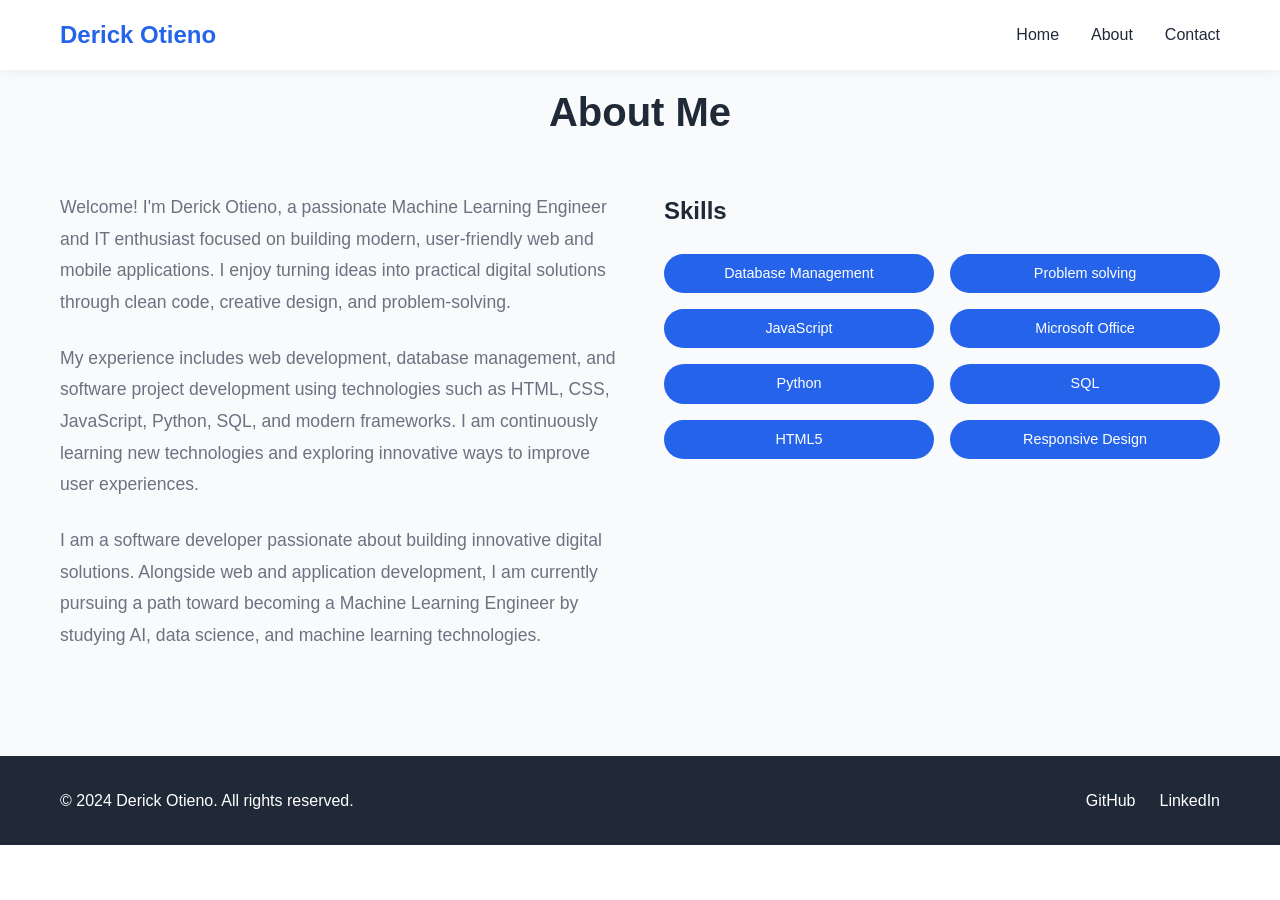
==== portfolio/about.html @ 9bf5881d "Add files via upload" ====
<!DOCTYPE html>
<html lang="en">
<head>
    <meta charset="UTF-8">
    <meta name="viewport" content="width=device-width, initial-scale=1.0">
    <title>About - Derick Otieno Portfolio</title>
    <link rel="stylesheet" href="styles.css">
</head>
<body>
    <!-- Navigation -->
    <nav class="navbar">
        <div class="container">
            <div class="nav-brand">Derick Otieno</div>
            <button class="hamburger" id="hamburger">
                <span></span>
                <span></span>
                <span></span>
            </button>
            <ul class="nav-menu" id="nav-menu">
                <li><a href="index.html">Home</a></li>
                <li><a href="about.html">About</a></li>
                <li><a href="contact.html">Contact</a></li>
            </ul>
        </div>
    </nav>

    <!-- About Section -->
    <section id="about" class="about">
        <div class="container">
            <h2>About Me</h2>
            <div class="about-content">
                <div class="about-text">
                    <p>Welcome! I'm Derick Otieno, a passionate Machine Learning Engineer and IT enthusiast focused on building modern, user-friendly web and mobile applications. I enjoy turning ideas into practical digital solutions through clean code, creative design, and problem-solving.</p>
                    <p>My experience includes web development, database management, and software project development using technologies such as HTML, CSS, JavaScript, Python, SQL, and modern frameworks. I am continuously learning new technologies and exploring innovative ways to improve user experiences.</p>
                    <p>I am a software developer passionate about building innovative digital solutions. Alongside web and application development, I am currently pursuing a path toward becoming a Machine Learning Engineer by studying AI, data science, and machine learning technologies.</p>
                </div>
                <div class="skills">
                    <h3>Skills</h3>
                    <div class="skills-grid">
                        <span class="skill-tag">Database Management</span>
                        <span class="skill-tag">Problem solving</span>
                        <span class="skill-tag">JavaScript</span>
                        <span class="skill-tag">Microsoft Office</span>
                        <span class="skill-tag">Python</span>
                        <span class="skill-tag">SQL</span>
                        <span class="skill-tag">HTML5</span>
                        <span class="skill-tag">Responsive Design</span>
                    </div>
                </div>
            </div>
        </div>
    </section>

    <!-- Footer -->
    <footer class="footer">
        <div class="container">
            <div class="footer-content">
                <p>&copy; 2024 Derick Otieno. All rights reserved.</p>

                <div class="social-links">
                    <a href="https://github.com/Derickdreko" target="_blank" title="GitHub">
                        GitHub
                    </a>

                    <a href="https://www.linkedin.com/in/derick-otieno-355579390?utm_source=share_via&utm_content=profile&utm_medium=member_android" target="_blank" title="LinkedIn">
                        LinkedIn
                    </a>
                </div>
            </div>
        </div>
    </footer>

    <script>
        // Hamburger menu toggle
        const hamburger = document.getElementById('hamburger');
        const navMenu = document.getElementById('nav-menu');

        hamburger.addEventListener('click', () => {
            navMenu.classList.toggle('active');
            hamburger.classList.toggle('active');
        });

        // Close menu when a link is clicked
        const navLinks = navMenu.querySelectorAll('a');
        navLinks.forEach(link => {
            link.addEventListener('click', () => {
                navMenu.classList.remove('active');
                hamburger.classList.remove('active');
            });
        });
    </script>
</body>
</html>
---- portfolio/styles.css ----
* {
    margin: 0;
    padding: 0;
    box-sizing: border-box;
}

:root {
    --primary-color: #2563eb;
    --secondary-color: #1e40af;
    --text-color: #1f2937;
    --text-light: #6b7280;
    --bg-light: #f9fafb;
    --bg-white: #ffffff;
    --border-color: #e5e7eb;
    --shadow: 0 10px 30px rgba(0, 0, 0, 0.1);
}

html {
    scroll-behavior: smooth;
}

body {
    font-family: 'Segoe UI', Tahoma, Geneva, Verdana, sans-serif;
    line-height: 1.6;
    color: var(--text-color);
    background-color: var(--bg-white);
}

.container {
    max-width: 1200px;
    margin: 0 auto;
    padding: 0 20px;
}

/* Navigation */
.navbar {
    position: fixed;
    top: 0;
    width: 100%;
    background-color: var(--bg-white);
    box-shadow: 0 2px 10px rgba(0, 0, 0, 0.05);
    z-index: 1000;
}

.navbar .container {
    display: flex;
    justify-content: space-between;
    align-items: center;
    padding: 1rem 20px;
}

.nav-brand {
    font-size: 1.5rem;
    font-weight: 700;
    color: var(--primary-color);
}

.nav-menu {
    display: flex;
    list-style: none;
    gap: 2rem;
}

.nav-menu a {
    text-decoration: none;
    color: var(--text-color);
    font-weight: 500;
    transition: color 0.3s ease;
}

.nav-menu a:hover {
    color: var(--primary-color);
}

/* Hamburger Menu */
.hamburger {
    display: none;
    flex-direction: column;
    cursor: pointer;
    border: none;
    background: none;
    padding: 0;
}

.hamburger span {
    width: 25px;
    height: 3px;
    background-color: var(--text-color);
    margin: 5px 0;
    transition: 0.3s;
    border-radius: 2px;
}

.hamburger.active span:nth-child(1) {
    transform: rotate(-45deg) translate(-8px, 8px);
}

.hamburger.active span:nth-child(2) {
    opacity: 0;
}

.hamburger.active span:nth-child(3) {
    transform: rotate(45deg) translate(-8px, -8px);
}

/* Hero Section */
.hero {
    background: linear-gradient(135deg, #667eea 0%, #764ba2 100%);
    color: white;
    padding: 150px 20px 100px;
    margin-top: 60px;
}

.hero-container {
    display: grid;
    grid-template-columns: 1fr 1fr;
    gap: 3rem;
    align-items: center;
}

.hero-content {
    text-align: left;
}

.hero-content h1 {
    font-size: 3.5rem;
    margin-bottom: 1rem;
    font-weight: 800;
}

.hero-content .subtitle {
    font-size: 1.5rem;
    margin-bottom: 1rem;
    opacity: 0.9;
}

.hero-description {
    font-size: 1.1rem;
    margin-bottom: 2rem;
    opacity: 0.85;
}

.hero-image {
    display: flex;
    justify-content: center;
    align-items: center;
}

.hero-image img {
    width: 100%;
    max-width: 400px;
    height: auto;
    border-radius: 15px;
    box-shadow: 0 20px 50px rgba(0, 0, 0, 0.3);
}

/* Buttons */
.btn {
    display: inline-block;
    padding: 12px 30px;
    border: none;
    border-radius: 5px;
    text-decoration: none;
    font-weight: 600;
    cursor: pointer;
    transition: all 0.3s ease;
    font-size: 1rem;
}

.btn-primary {
    background-color: var(--primary-color);
    color: white;
}

.btn-primary:hover {
    background-color: var(--secondary-color);
    transform: translateY(-2px);
    box-shadow: var(--shadow);
}

.btn-secondary {
    background-color: transparent;
    color: var(--primary-color);
    border: 2px solid var(--primary-color);
}

.btn-secondary:hover {
    background-color: var(--primary-color);
    color: white;
    transform: translateY(-2px);
}

/* About Section */
.about {
    padding: 80px 20px;
    background-color: var(--bg-light);
}

.about h2 {
    font-size: 2.5rem;
    margin-bottom: 3rem;
    text-align: center;
}

.about-content {
    display: grid;
    grid-template-columns: 1fr 1fr;
    gap: 3rem;
    align-items: start;
}

.about-text p {
    font-size: 1.1rem;
    color: var(--text-light);
    margin-bottom: 1.5rem;
    line-height: 1.8;
}

.skills h3 {
    font-size: 1.5rem;
    margin-bottom: 1.5rem;
}

.skills-grid {
    display: grid;
    grid-template-columns: repeat(2, 1fr);
    gap: 1rem;
}

.skill-tag {
    background-color: var(--primary-color);
    color: white;
    padding: 0.5rem 1rem;
    border-radius: 20px;
    font-size: 0.9rem;
    font-weight: 500;
    text-align: center;
}
.contact {
    font-size: 2.5rem;
    margin-bottom: 3rem;
    text-align: center;
}
.contact-subtitle {
    font-size: 1.25rem;
    margin-bottom: 2rem;
    color: var(--text-light);
}
.contact-info {
    display: flex;
    justify-content: center;
    gap: 50px;
    margin-top: 30px;
    margin-bottom: 30px;
}

.contact-icon {
    width: 70px;
    height: 70px;
    border-radius: 50%;
    background: var(--primary-color);
    display: flex;
    align-items: center;
    justify-content: center;
    text-decoration: none;
    transition: all 0.3s ease;
    overflow: hidden;
}

.contact-icon img {
    width: 100%;
    height: 100%;
    object-fit: cover;
}

.contact-icon:hover {
    transform: translateY(-5px) scale(1.1);
}

.whatsapp-icon {
    background: #25D366;
}
/* Footer */
.footer {
    background-color: var(--text-color);
    color: white;
    padding: 2rem 20px;
    text-align: center;
}

.footer-content {
    display: flex;
    justify-content: space-between;
    align-items: center;
    flex-wrap: wrap;
    gap: 1rem;
}

.social-links {
    display: flex;
    gap: 1.5rem;
}

.social-links a {
    color: white;
    text-decoration: none;
    transition: opacity 0.3s ease;
}

.social-links a:hover {
    opacity: 0.8;
}

/* Responsive Design */
@media (max-width: 768px) {
    .hamburger {
        display: flex;
    }

    .nav-menu {
        position: absolute;
        top: 70px;
        left: 0;
        width: 100%;
        background-color: var(--bg-white);
        flex-direction: column;
        gap: 0;
        list-style: none;
        max-height: 0;
        overflow: hidden;
        transition: max-height 0.3s ease;
        box-shadow: 0 5px 10px rgba(0, 0, 0, 0.05);
    }

    .nav-menu.active {
        max-height: 300px;
    }

    .nav-menu li {
        border-bottom: 1px solid var(--border-color);
    }

    .nav-menu li a {
        display: block;
        padding: 1rem 20px;
    }

    .hero-container {
        grid-template-columns: 1fr;
        gap: 2rem;
    }

    .hero-content {
        text-align: center;
    }

    .hero-content h1 {
        font-size: 2rem;
    }

    .hero-content .subtitle {
        font-size: 1.2rem;
    }

    .hero-image img {
        max-width: 300px;
    }

    .about-content {
        grid-template-columns: 1fr;
    }

    .skills-grid {
        grid-template-columns: 1fr;
    }

    .contact-info {
        gap: 1.5rem;
    }

    .footer-content {
        flex-direction: column;
    }

    .about h2,
    .contact h2 {
        font-size: 2rem;
    }
}

@media (max-width: 480px) {
    .navbar .container {
        flex-direction: row;
        gap: 1rem;
        justify-content: space-between;
    }

    .nav-menu.active {
        max-height: 250px;
    }

    .hero {
        padding: 120px 20px 80px;
    }

    .hero-content h1 {
        font-size: 1.5rem;
    }

    .hero-content .subtitle {
        font-size: 1rem;
    }
}
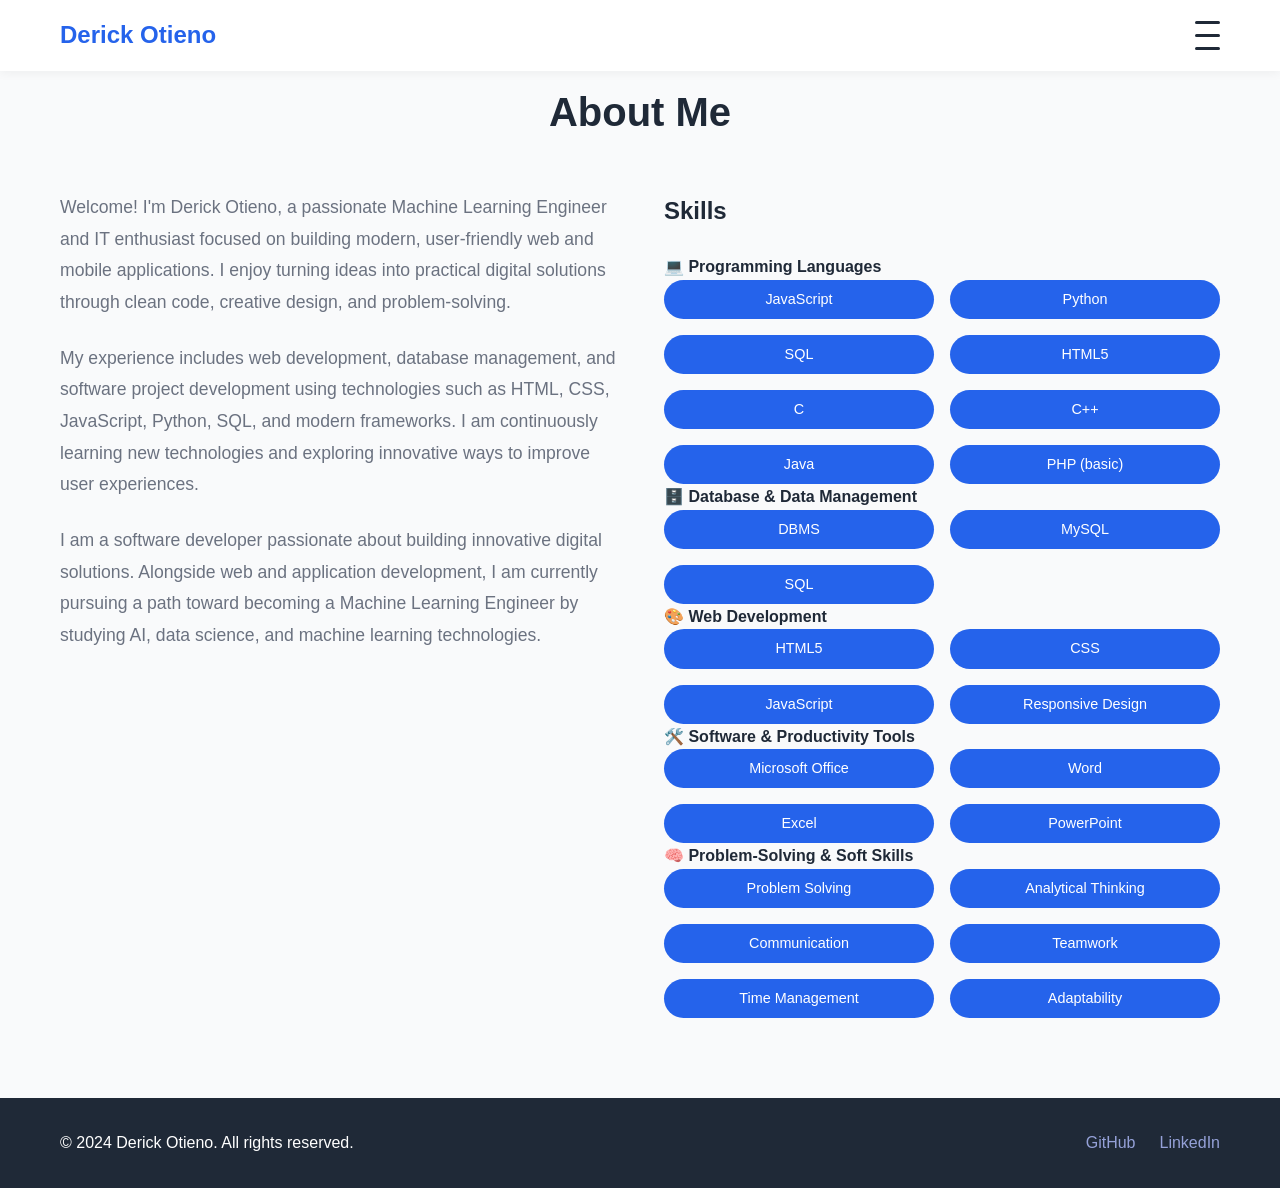
==== commit 82667ff2: "Update about.html" ====
--- a/portfolio/about.html
+++ b/portfolio/about.html
@@ -35,20 +35,62 @@
                     <p>I am a software developer passionate about building innovative digital solutions. Alongside web and application development, I am currently pursuing a path toward becoming a Machine Learning Engineer by studying AI, data science, and machine learning technologies.</p>
                 </div>
                 <div class="skills">
-                    <h3>Skills</h3>
-                    <div class="skills-grid">
-                        <span class="skill-tag">Database Management</span>
-                        <span class="skill-tag">Problem solving</span>
-                        <span class="skill-tag">JavaScript</span>
-                        <span class="skill-tag">Microsoft Office</span>
-                        <span class="skill-tag">Python</span>
-                        <span class="skill-tag">SQL</span>
-                        <span class="skill-tag">HTML5</span>
-                        <span class="skill-tag">Responsive Design</span>
-                    </div>
-                </div>
-            </div>
+    <h3>Skills</h3>
+    <div class="skills-group">
+        <h4>💻 Programming Languages</h4>
+        <div class="skills-grid">
+            <span class="skill-tag">JavaScript</span>
+            <span class="skill-tag">Python</span>
+            <span class="skill-tag">SQL</span>
+            <span class="skill-tag">HTML5</span>
+            <span class="skill-tag">C</span>
+            <span class="skill-tag">C++</span>
+            <span class="skill-tag">Java</span>
+            <span class="skill-tag">PHP (basic)</span>
         </div>
+    </div>
+
+    <div class="skills-group">
+        <h4>🗄️ Database & Data Management</h4>
+        <div class="skills-grid">
+            <span class="skill-tag">DBMS</span>
+            <span class="skill-tag">MySQL</span>
+            <span class="skill-tag">SQL</span>
+        </div>
+    </div>
+
+    <div class="skills-group">
+        <h4>🎨 Web Development</h4>
+        <div class="skills-grid">
+            <span class="skill-tag">HTML5</span>
+            <span class="skill-tag">CSS</span>
+            <span class="skill-tag">JavaScript</span>
+            <span class="skill-tag">Responsive Design</span>
+        </div>
+    </div>
+
+    <div class="skills-group">
+        <h4>🛠️ Software & Productivity Tools</h4>
+        <div class="skills-grid">
+            <span class="skill-tag">Microsoft Office</span>
+            <span class="skill-tag">Word</span>
+            <span class="skill-tag">Excel</span>
+            <span class="skill-tag">PowerPoint</span>
+        </div>
+    </div>
+
+    <div class="skills-group">
+        <h4>🧠 Problem-Solving & Soft Skills</h4>
+        <div class="skills-grid">
+            <span class="skill-tag">Problem Solving</span>
+            <span class="skill-tag">Analytical Thinking</span>
+            <span class="skill-tag">Communication</span>
+            <span class="skill-tag">Teamwork</span>
+            <span class="skill-tag">Time Management</span>
+            <span class="skill-tag">Adaptability</span>
+        </div>
+    </div>
+</div>
     </section>
 
     <!-- Footer -->
--- a/portfolio/styles.css
+++ b/portfolio/styles.css
@@ -47,6 +47,7 @@
     justify-content: space-between;
     align-items: center;
     padding: 1rem 20px;
+    position: relative;
 }
 
 .nav-brand {
@@ -59,6 +60,30 @@
     display: flex;
     list-style: none;
     gap: 2rem;
+    position: absolute;
+    top: 70px;
+    left: 0;
+    width: 100%;
+    background-color: var(--bg-white);
+    flex-direction: column;
+    gap: 0;
+    max-height: 0;
+    overflow: hidden;
+    transition: max-height 0.3s ease;
+    box-shadow: 0 5px 10px rgba(0, 0, 0, 0.05);
+}
+
+.nav-menu.active {
+    max-height: 300px;
+}
+
+.nav-menu li {
+    border-bottom: 1px solid var(--border-color);
+}
+
+.nav-menu li a {
+    display: block;
+    padding: 1rem 20px;
 }
 
 .nav-menu a {
@@ -74,7 +99,7 @@
 
 /* Hamburger Menu */
 .hamburger {
-    display: none;
+    display: flex;
     flex-direction: column;
     cursor: pointer;
     border: none;
@@ -105,21 +130,22 @@
 
 /* Hero Section */
 .hero {
-    background: linear-gradient(135deg, #667eea 0%, #764ba2 100%);
+    background: linear-gradient(135deg, rgba(102, 126, 234, 0.85) 0%, rgba(118, 75, 162, 0.85) 100%), url('me.jpg') center/cover no-repeat;
     color: white;
     padding: 150px 20px 100px;
     margin-top: 60px;
 }
 
 .hero-container {
-    display: grid;
-    grid-template-columns: 1fr 1fr;
-    gap: 3rem;
+    display: flex;
     align-items: center;
+    justify-content: center;
+    min-height: 500px;
 }
 
 .hero-content {
-    text-align: left;
+    text-align: center;
+    max-width: 700px;
 }
 
 .hero-content h1 {
@@ -138,20 +164,6 @@
     font-size: 1.1rem;
     margin-bottom: 2rem;
     opacity: 0.85;
-}
-
-.hero-image {
-    display: flex;
-    justify-content: center;
-    align-items: center;
-}
-
-.hero-image img {
-    width: 100%;
-    max-width: 400px;
-    height: auto;
-    border-radius: 15px;
-    box-shadow: 0 20px 50px rgba(0, 0, 0, 0.3);
 }
 
 /* Buttons */
@@ -237,48 +249,80 @@
     text-align: center;
 }
 .contact {
+    padding: 80px 20px;
+    background-color:#c9d4eb;
+    min-height: calc(100vh - 200px);
+}
+
+.contact h2 {
     font-size: 2.5rem;
     margin-bottom: 3rem;
     text-align: center;
-}
+    color: var(--text-color);
+}
+
 .contact-subtitle {
     font-size: 1.25rem;
+    margin-bottom: 3rem;
+    color:#1f2937;
+    text-align: center;
+}
+
+.contact-methods {
+    display: grid;
+    grid-template-columns: repeat(auto-fit, minmax(300px, 1fr));
+    gap: 2rem;
     margin-bottom: 2rem;
-    color: var(--text-light);
-}
-.contact-info {
-    display: flex;
+}
+
+.contact-method {
+    background-color:#14afca;
+    padding: 2rem;
+    border-radius: 10px;
+    text-align: center;
+    box-shadow: 0 5px 20px rgba(29, 26, 26, 0.08);
+    transition: all 0.5s ease;
+}
+
+.contact-method:hover {
+    transform: translateY(-10px);
+    box-shadow: var(--shadow);
+}
+
+.contact-method .contact-icon {
+    width: 100px;
+    height: 100px;
+    margin: 0 auto 1.5rem;
+    display: flex;
+    align-items: center;
     justify-content: center;
-    gap: 50px;
-    margin-top: 30px;
-    margin-bottom: 30px;
-}
-
-.contact-icon {
-    width: 70px;
-    height: 70px;
     border-radius: 50%;
     background: var(--primary-color);
-    display: flex;
-    align-items: center;
-    justify-content: center;
-    text-decoration: none;
     transition: all 0.3s ease;
-    overflow: hidden;
-}
-
-.contact-icon img {
+}
+
+.contact-method:hover .contact-icon {
+    transform: scale(1.1);
+}
+
+.contact-method .contact-icon img {
     width: 100%;
     height: 100%;
     object-fit: cover;
 }
 
-.contact-icon:hover {
-    transform: translateY(-5px) scale(1.1);
+.contact-method h3 {
+    font-size: 1.5rem;
+    margin-bottom: 1rem;
+    color: var(--text-color);
+}
+
+.contact-method p {
+    display: none;
 }
 
 .whatsapp-icon {
-    background: #25D366;
+    background: #25D366 !important;
 }
 /* Footer */
 .footer {
@@ -302,7 +346,7 @@
 }
 
 .social-links a {
-    color: white;
+    color: rgb(149, 161, 216);
     text-decoration: none;
     transition: opacity 0.3s ease;
 }
@@ -313,41 +357,8 @@
 
 /* Responsive Design */
 @media (max-width: 768px) {
-    .hamburger {
-        display: flex;
-    }
-
-    .nav-menu {
-        position: absolute;
-        top: 70px;
-        left: 0;
-        width: 100%;
-        background-color: var(--bg-white);
-        flex-direction: column;
-        gap: 0;
-        list-style: none;
-        max-height: 0;
-        overflow: hidden;
-        transition: max-height 0.3s ease;
-        box-shadow: 0 5px 10px rgba(0, 0, 0, 0.05);
-    }
-
-    .nav-menu.active {
-        max-height: 300px;
-    }
-
-    .nav-menu li {
-        border-bottom: 1px solid var(--border-color);
-    }
-
-    .nav-menu li a {
-        display: block;
-        padding: 1rem 20px;
-    }
-
     .hero-container {
-        grid-template-columns: 1fr;
-        gap: 2rem;
+        min-height: auto;
     }
 
     .hero-content {
@@ -362,10 +373,6 @@
         font-size: 1.2rem;
     }
 
-    .hero-image img {
-        max-width: 300px;
-    }
-
     .about-content {
         grid-template-columns: 1fr;
     }
@@ -374,8 +381,17 @@
         grid-template-columns: 1fr;
     }
 
-    .contact-info {
-        gap: 1.5rem;
+    .contact-methods {
+        grid-template-columns: 1fr;
+    }
+
+    .contact-method {
+        padding: 1.5rem;
+    }
+
+    .contact-method .contact-icon {
+        width: 80px;
+        height: 80px;
     }
 
     .footer-content {
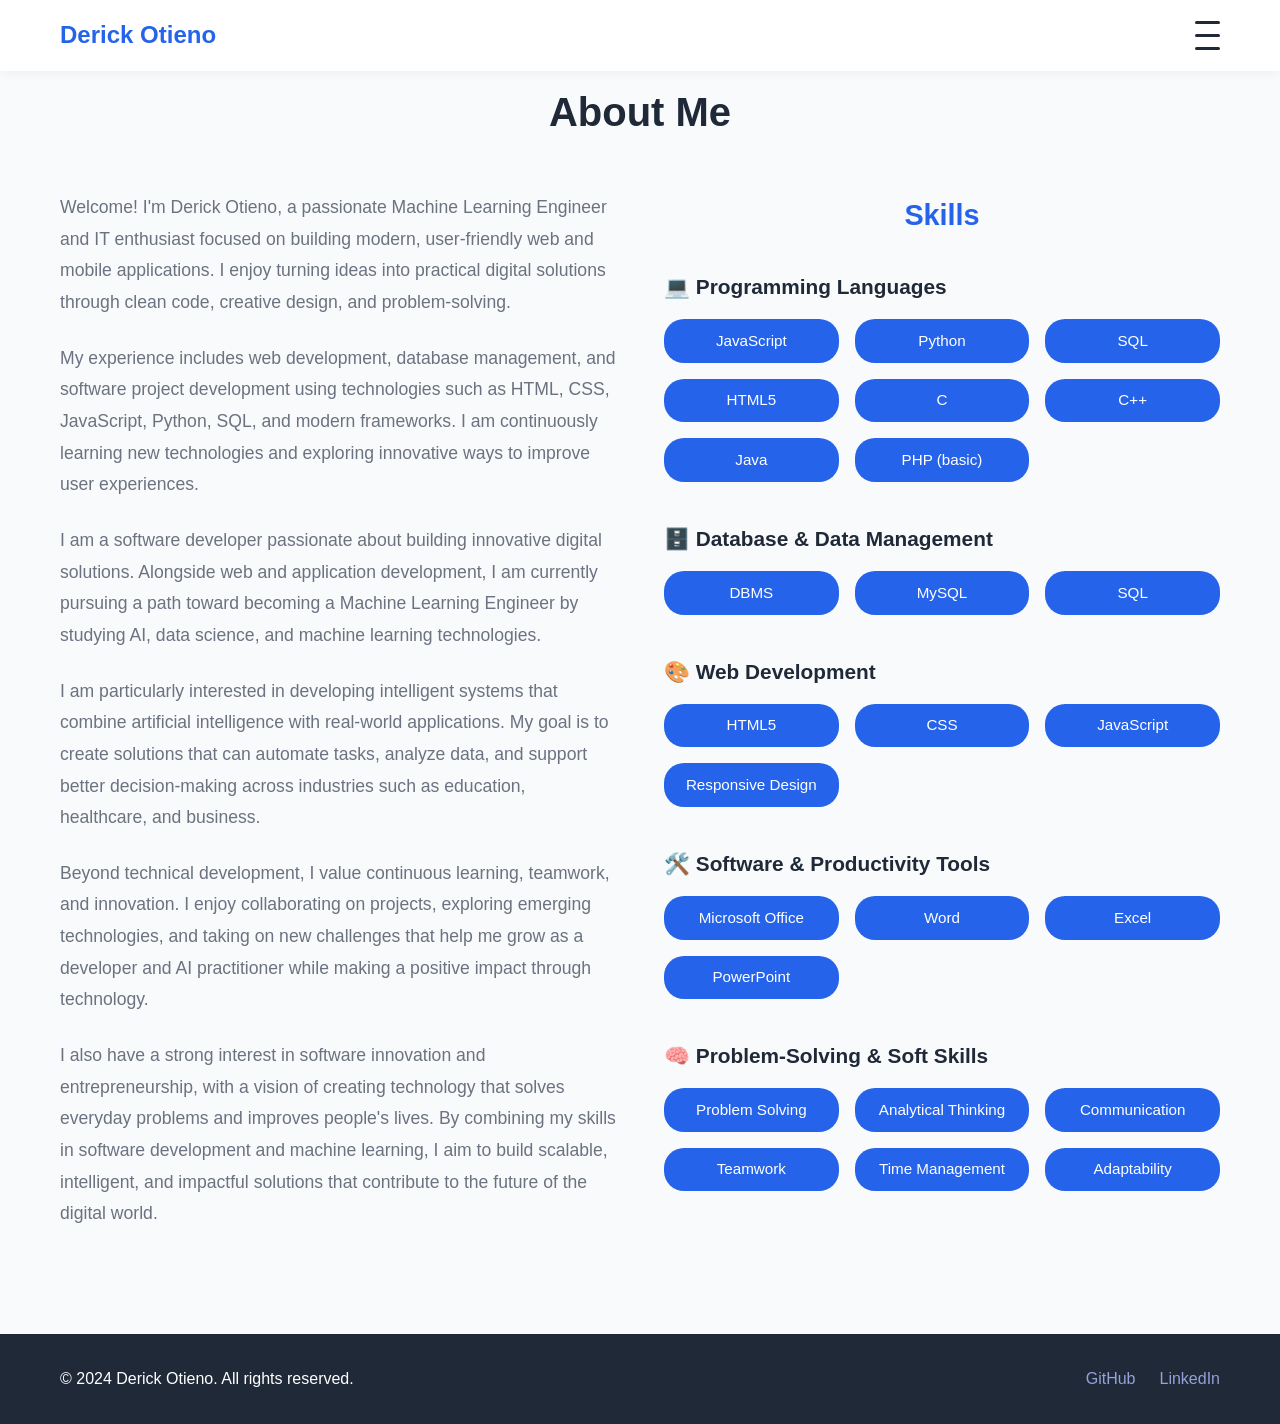
==== commit c97b4389: "Update about.html" ====
--- a/portfolio/about.html
+++ b/portfolio/about.html
@@ -33,6 +33,9 @@
                     <p>Welcome! I'm Derick Otieno, a passionate Machine Learning Engineer and IT enthusiast focused on building modern, user-friendly web and mobile applications. I enjoy turning ideas into practical digital solutions through clean code, creative design, and problem-solving.</p>
                     <p>My experience includes web development, database management, and software project development using technologies such as HTML, CSS, JavaScript, Python, SQL, and modern frameworks. I am continuously learning new technologies and exploring innovative ways to improve user experiences.</p>
                     <p>I am a software developer passionate about building innovative digital solutions. Alongside web and application development, I am currently pursuing a path toward becoming a Machine Learning Engineer by studying AI, data science, and machine learning technologies.</p>
+                    <P>I am particularly interested in developing intelligent systems that combine artificial intelligence with real-world applications. My goal is to create solutions that can automate tasks, analyze data, and support better decision-making across industries such as education, healthcare, and business.</P>
+                    <p>Beyond technical development, I value continuous learning, teamwork, and innovation. I enjoy collaborating on projects, exploring emerging technologies, and taking on new challenges that help me grow as a developer and AI practitioner while making a positive impact through technology.</p>
+                    <p>I also have a strong interest in software innovation and entrepreneurship, with a vision of creating technology that solves everyday problems and improves people's lives. By combining my skills in software development and machine learning, I aim to build scalable, intelligent, and impactful solutions that contribute to the future of the digital world.</p>
                 </div>
                 <div class="skills">
     <h3>Skills</h3>
--- a/portfolio/styles.css
+++ b/portfolio/styles.css
@@ -229,25 +229,47 @@
 }
 
 .skills h3 {
-    font-size: 1.5rem;
-    margin-bottom: 1.5rem;
+    font-size: 1.8rem;
+    margin-bottom: 2rem;
+    text-align: center;
+    color: var(--primary-color);
+}
+
+.skills-group {
+    margin-bottom: 2.5rem;
+}
+
+.skills-group h4 {
+    font-size: 1.3rem;
+    margin-bottom: 1rem;
+    color: var(--text-dark);
+    display: flex;
+    align-items: center;
+    gap: 0.5rem;
 }
 
 .skills-grid {
     display: grid;
-    grid-template-columns: repeat(2, 1fr);
+    grid-template-columns: repeat(auto-fit, minmax(140px, 1fr));
     gap: 1rem;
 }
 
 .skill-tag {
     background-color: var(--primary-color);
     color: white;
-    padding: 0.5rem 1rem;
+    padding: 0.6rem 1.2rem;
     border-radius: 20px;
-    font-size: 0.9rem;
+    font-size: 0.95rem;
     font-weight: 500;
     text-align: center;
-}
+    transition: transform 0.2s ease, background-color 0.2s ease;
+}
+
+.skill-tag:hover {
+    transform: scale(1.05);
+    background-color: var(--secondary-color);
+}
+
 .contact {
     padding: 80px 20px;
     background-color:#c9d4eb;
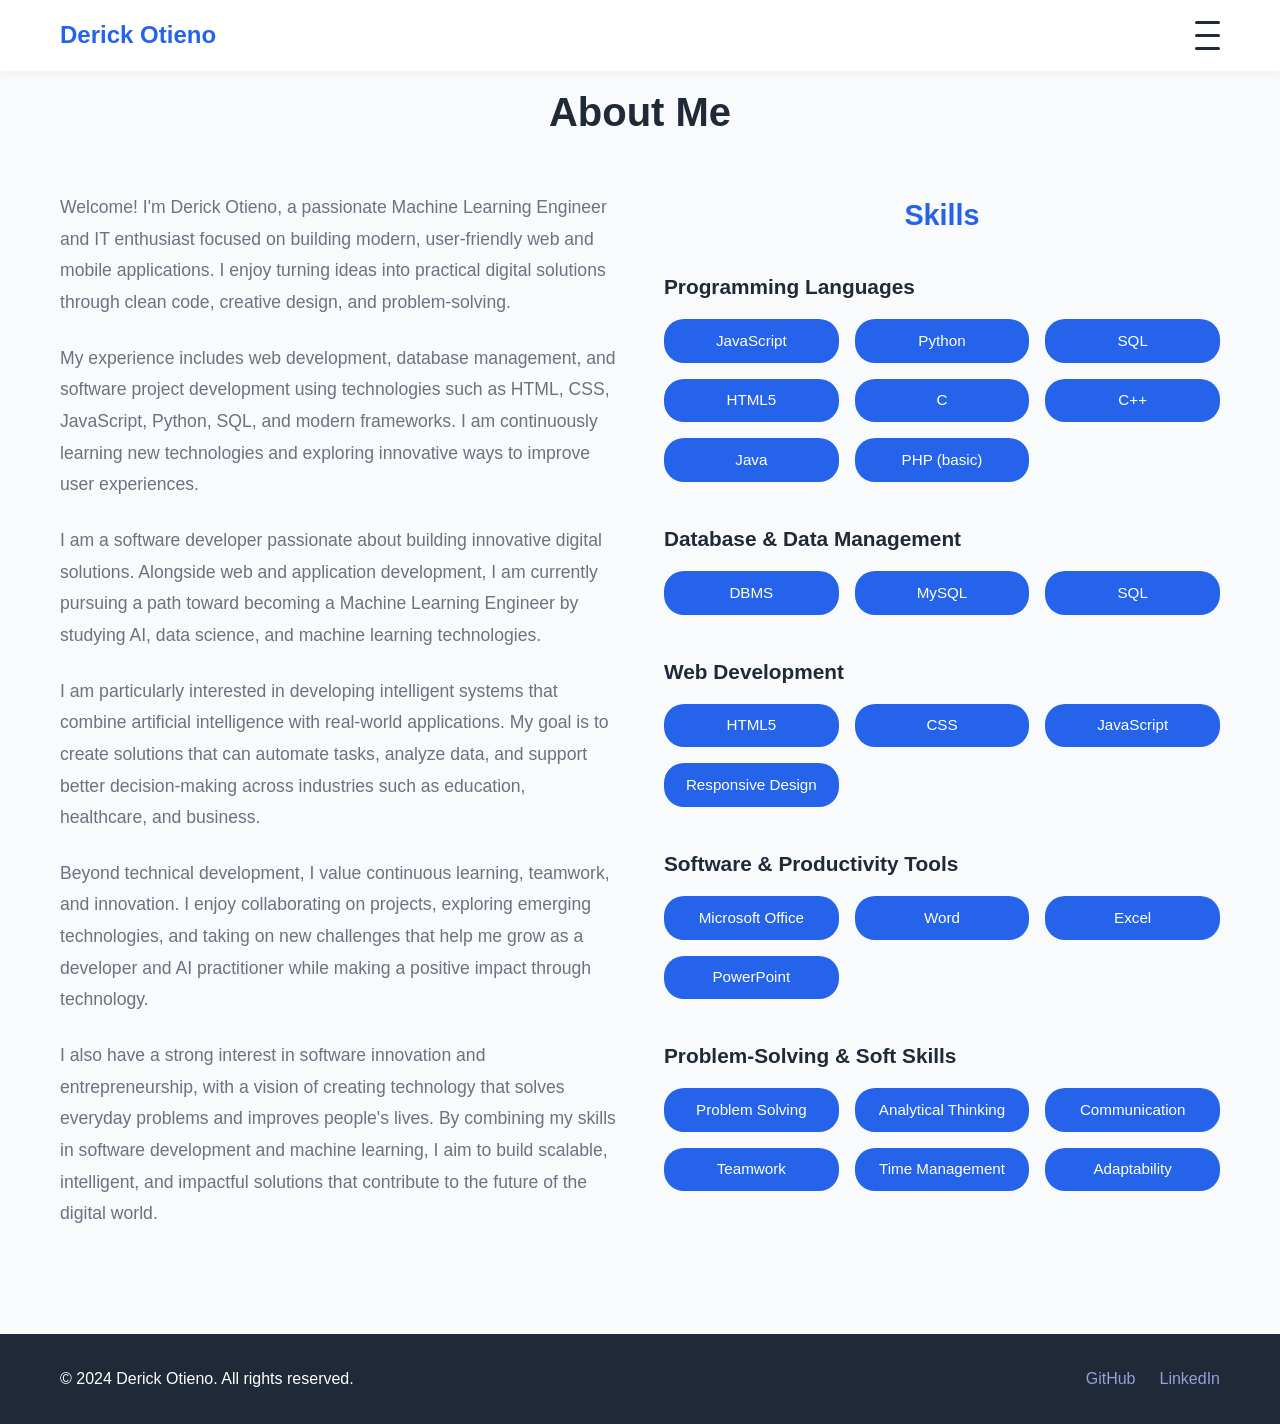
==== commit b4f53399: "Update about.html" ====
--- a/portfolio/about.html
+++ b/portfolio/about.html
@@ -40,7 +40,7 @@
                 <div class="skills">
     <h3>Skills</h3>
     <div class="skills-group">
-        <h4>💻 Programming Languages</h4>
+        <h4>Programming Languages</h4>
         <div class="skills-grid">
             <span class="skill-tag">JavaScript</span>
             <span class="skill-tag">Python</span>
@@ -54,7 +54,7 @@
     </div>
 
     <div class="skills-group">
-        <h4>🗄️ Database & Data Management</h4>
+        <h4>Database & Data Management</h4>
         <div class="skills-grid">
             <span class="skill-tag">DBMS</span>
             <span class="skill-tag">MySQL</span>
@@ -63,7 +63,7 @@
     </div>
 
     <div class="skills-group">
-        <h4>🎨 Web Development</h4>
+        <h4>Web Development</h4>
         <div class="skills-grid">
             <span class="skill-tag">HTML5</span>
             <span class="skill-tag">CSS</span>
@@ -73,7 +73,7 @@
     </div>
 
     <div class="skills-group">
-        <h4>🛠️ Software & Productivity Tools</h4>
+        <h4>Software & Productivity Tools</h4>
         <div class="skills-grid">
             <span class="skill-tag">Microsoft Office</span>
             <span class="skill-tag">Word</span>
@@ -83,7 +83,7 @@
     </div>
 
     <div class="skills-group">
-        <h4>🧠 Problem-Solving & Soft Skills</h4>
+        <h4>Problem-Solving & Soft Skills</h4>
         <div class="skills-grid">
             <span class="skill-tag">Problem Solving</span>
             <span class="skill-tag">Analytical Thinking</span>
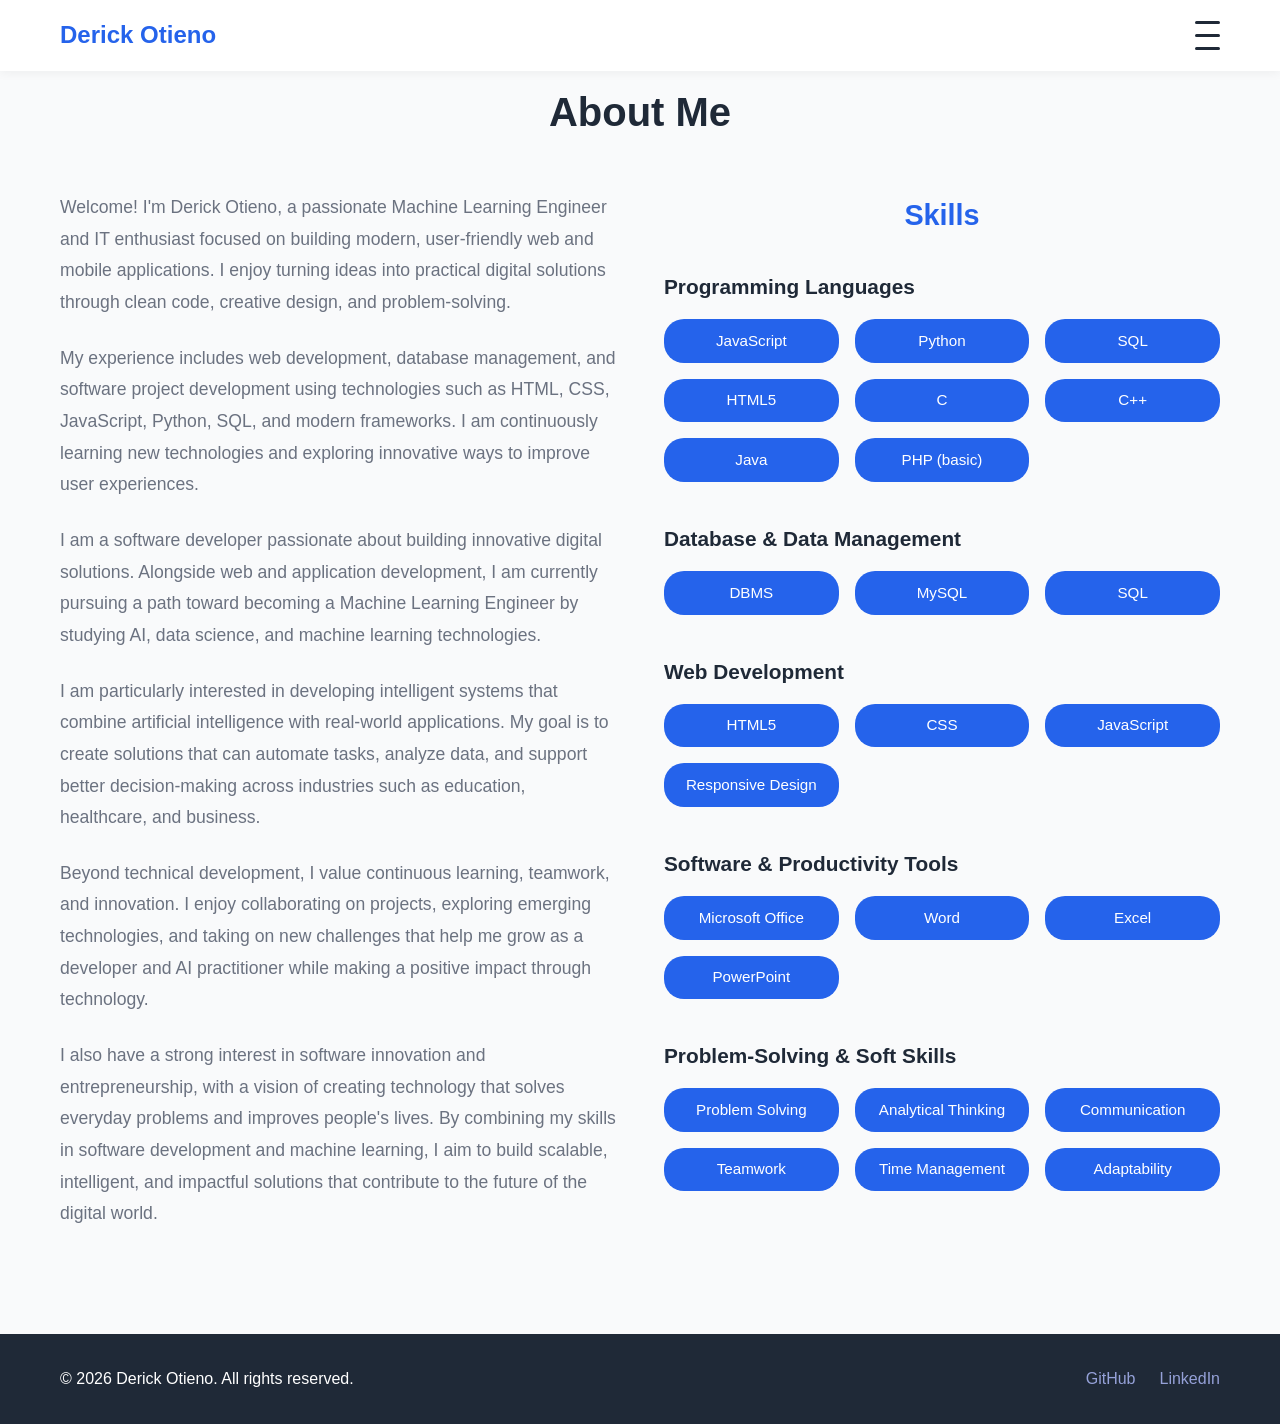
==== commit 10ba00dc: "Update about.html" ====
--- a/portfolio/about.html
+++ b/portfolio/about.html
@@ -100,7 +100,7 @@
     <footer class="footer">
         <div class="container">
             <div class="footer-content">
-                <p>&copy; 2024 Derick Otieno. All rights reserved.</p>
+                <p>&copy; 2026 Derick Otieno. All rights reserved.</p>
 
                 <div class="social-links">
                     <a href="https://github.com/Derickdreko" target="_blank" title="GitHub">
--- a/portfolio/styles.css
+++ b/portfolio/styles.css
@@ -151,19 +151,23 @@
 .hero-content h1 {
     font-size: 3.5rem;
     margin-bottom: 1rem;
-    font-weight: 800;
+    font-weight: bolder;
+    color: black;
 }
 
 .hero-content .subtitle {
-    font-size: 1.5rem;
+    font-size: 2.0rem;
     margin-bottom: 1rem;
     opacity: 0.9;
+    text-decoration: underline;
 }
 
 .hero-description {
     font-size: 1.1rem;
     margin-bottom: 2rem;
     opacity: 0.85;
+    color: black;
+    font-weight:800;
 }
 
 /* Buttons */
@@ -182,6 +186,8 @@
 .btn-primary {
     background-color: var(--primary-color);
     color: white;
+    margin-bottom: 15px;
+    display:inline-block;
 }
 
 .btn-primary:hover {
@@ -191,15 +197,16 @@
 }
 
 .btn-secondary {
-    background-color: transparent;
-    color: var(--primary-color);
-    border: 2px solid var(--primary-color);
+   background-color: var(--primary-color);
+    color: white;
+    margin-top: 15px;
+   display:inline-block;
 }
 
 .btn-secondary:hover {
-    background-color: var(--primary-color);
-    color: white;
+  background-color: var(--secondary-color);
     transform: translateY(-2px);
+    box-shadow: var(--shadow);
 }
 
 /* About Section */
